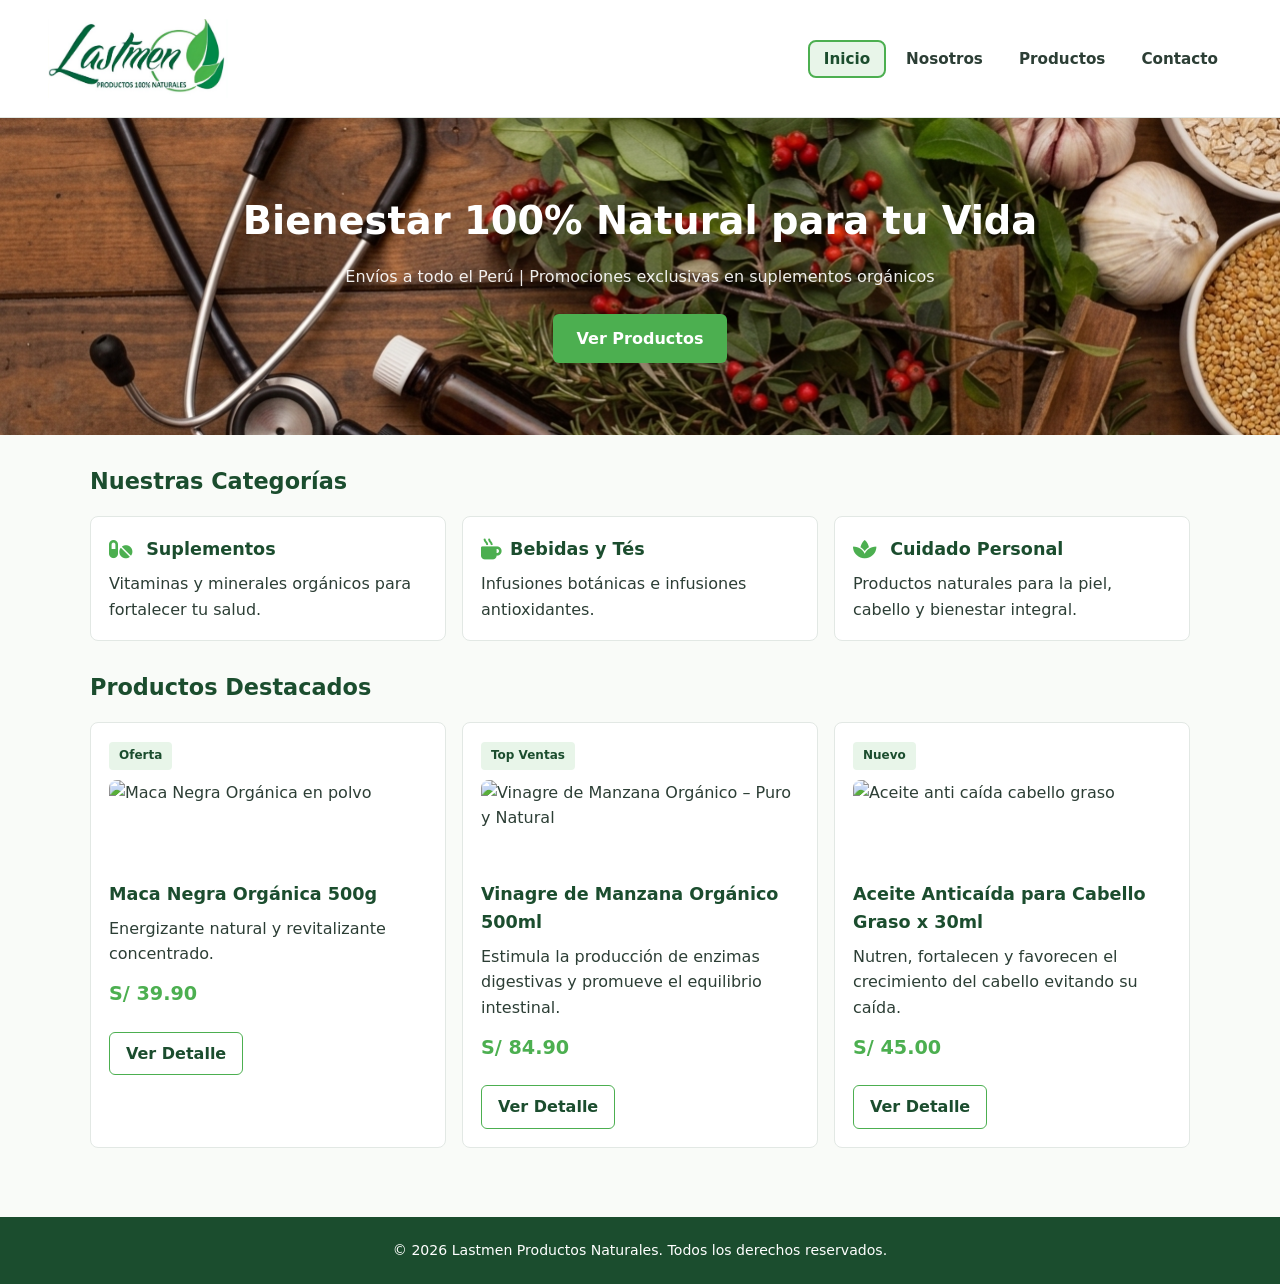
==== index.html @ 29af0a05 "Se agrega la nueva estructura de la pagina estatica" ====
<!DOCTYPE html>
<html lang="es">
<head>
    <meta charset="UTF-8">
    <meta name="viewport" content="width=device-width, initial-scale=1.0">
    <meta name="description" content="Lastmen - Tienda de productos naturales, suplementos orgánicos y medicina natural.">
    <title>Lastmen | Tienda de Productos Naturales</title>
    <link rel="stylesheet" href="css/estilos.css">
    <link rel="stylesheet" href="https://cdnjs.cloudflare.com/ajax/libs/font-awesome/5.15.4/css/all.min.css">
</head>
<body>

    <header class="header-principal" id="main-header">
        <div class="header-principal_brand">
            <a href="index.html">
                <img src="assets/img/logo-lastmen.jpg" alt="Lastmen Productos 100% Naturales" class="header-principal_logo">
            </a>
            <div class="header-principal_textos sr-only">
                <h1 class="header-principal_titulo">Lastmen</h1>
                <h2 class="header-principal_subtitulo">Productos 100% Naturales</h2>
            </div>
        </div>

        <nav class="navegacion" aria-label="Navegación Principal">
            <ul class="navegacion_lista">
                <li><a href="index.html" class="navegacion_enlace navegacion_enlace-activo">Inicio</a></li>
                <li><a href="nosotros.html" class="navegacion_enlace">Nosotros</a></li>
                <li><a href="productos.html" class="navegacion_enlace">Productos</a></li>
                <li><a href="contacto.html" class="navegacion_enlace">Contacto</a></li>
            </ul>
        </nav>
    </header>

    <main class="contenido-principal">
        
        <section class="hero-banner" id="sec-hero">
            <div class="hero-banner_contenido">
                <h2 class="hero-banner_titulo">Bienestar 100% Natural para tu Vida</h2>
                <p class="hero-banner_subtitulo">Envíos a todo el Perú | Promociones exclusivas en suplementos orgánicos</p>
                <a href="productos.html" class="boton-primario">Ver Productos</a>
            </div>
        </section>

        <section class="seccion-bloque" id="sec-categorias">
            <h3 class="seccion-bloque_titulo">Nuestras Categorías</h3>
            <div class="grid-categorias">
                <article class="tarjeta-categoria">
                    <h4 class="tarjeta-categoria_titulo">
                        <i class="fas fa-pills icono-categoria"></i> Suplementos
                    </h4>
                    <p class="tarjeta-categoria_texto">Vitaminas y minerales orgánicos para fortalecer tu salud.</p>
                </article>
                <article class="tarjeta-categoria">
                    <h4 class="tarjeta-categoria_titulo">
                        <i class="fas fa-mug-hot icono-categoria"></i>Bebidas y Tés
                    </h4>
                    <p class="tarjeta-categoria_texto">Infusiones botánicas e infusiones antioxidantes.</p>
                </article>
                <article class="tarjeta-categoria">
                    <h4 class="tarjeta-categoria_titulo">
                        <i class="fas fa-spa icono-categoria"></i> Cuidado Personal
                    </h4>
                    <p class="tarjeta-categoria_texto">Productos naturales para la piel, cabello y bienestar integral.</p>
                </article>
            </div>
        </section>

        <section class="seccion-bloque" id="sec-destacados">
            <h3 class="seccion-bloque_titulo">Productos Destacados</h3>
            <div class="grid-productos">
                <article class="tarjeta-producto">
                    <span class="tarjeta-producto_tag">Oferta</span>
                    <img src="https://tikafarma.com/cdn/shop/products/maca-negra-capsulas-amazon-andes-1.jpg?v=1658515243&width=1000" alt="Maca Negra Orgánica en polvo" class="tarjeta-producto_imagen">
                    <h4 class="tarjeta-producto_titulo">Maca Negra Orgánica 500g</h4>
                    <p class="tarjeta-producto_descripcion">Energizante natural y revitalizante concentrado.</p>
                    <span class="tarjeta-producto_precio">S/ 39.90</span>
                    <a href="productos.html" class="boton-secundario">Ver Detalle</a>
                </article>
                <article class="tarjeta-producto">
                    <span class="tarjeta-producto_tag">Top Ventas</span>
                    <img src="https://tikafarma.com/cdn/shop/products/Vinagre-manzana-1.jpg?v=1626645644&width=1100" alt="Vinagre de Manzana Orgánico – Puro y Natural" class="tarjeta-producto_imagen">
                    <h4 class="tarjeta-producto_titulo">Vinagre de Manzana Orgánico 500ml</h4>
                    <p class="tarjeta-producto_descripcion">Estimula la producción de enzimas digestivas y promueve el equilibrio intestinal.</p>
                    <span class="tarjeta-producto_precio">S/ 84.90</span>
                    <a href="productos.html" class="boton-secundario">Ver Detalle</a>
                </article>
                <article class="tarjeta-producto">
                    <span class="tarjeta-producto_tag">Nuevo</span>
                    <img src="https://tikafarma.com/cdn/shop/products/aceite-anticaida-cabello-graso.jpg?v=1643236644&width=1100" alt="Aceite anti caída cabello graso" class="tarjeta-producto_imagen">
                    <h4 class="tarjeta-producto_titulo">Aceite Anticaída para Cabello Graso x 30ml</h4>
                    <p class="tarjeta-producto_descripcion">Nutren, fortalecen y favorecen el crecimiento del cabello evitando su caída.</p>
                    <span class="tarjeta-producto_precio">S/ 45.00</span>
                    <a href="productos.html" class="boton-secundario">Ver Detalle</a>
                </article>
            </div>
        </section>

    </main>

    <footer class="footer-principal" id="main-footer">
        <p class="footer-principal_copy">&copy; 2026 Lastmen Productos Naturales. Todos los derechos reservados.</p>
    </footer>

</body>
</html>
---- css/estilos.css ----
:root {
    --verde-oscuro: #1B4D2E;
    --verde-hoja: #4CAF50;
    --verde-claro: #E8F5E9;
    --fondo-suave: #F9FBF8;
    --texto-oscuro: #2C3E35;
    --blanco: #FFFFFF;
    --gris-borde: #E2E8E4;
    --gris-fondo: #F4F6F5;
    --fuente: 'system-ui', -apple-system, sans-serif;
}

* {
    margin: 0;
    padding: 0;
    box-sizing: border-box;
}

body {
    font-family: var(--fuente);
    background-color: var(--fondo-suave);
    color: var(--texto-oscuro);
    line-height: 1.6;
    min-height: 100vh;
    display: flex;
    flex-direction: column;
}


.sr-only {
    position: absolute;
    width: 1px;
    height: 1px;
    padding: 0;
    margin: -1px;
    overflow: hidden;
    clip: rect(0, 0, 0, 0);
    white-space: nowrap;
    border: 0;
}

.header-principal {
    background-color: var(--blanco);
    border-bottom: 1px solid var(--gris-borde);
    padding: 1rem;
    display: flex;
    flex-direction: column;
    align-items: center;
    gap: 1rem;
}

.header-principal_logo {
    height: auto;
    max-width: 180px;
    display: block;
}

.navegacion_lista {
    list-style: none;
    display: flex;
    flex-wrap: wrap;
    justify-content: center;
    gap: 8px;
}

.navegacion_enlace {
    text-decoration: none;
    color: var(--texto-oscuro);
    font-weight: 600;
    font-size: 0.95rem;
    padding: 8px 14px;
    border-radius: 6px;
    transition: background-color 0.2s ease, color 0.2s ease;
}

.navegacion_enlace:hover,
.navegacion_enlace:focus {
    background-color: var(--verde-claro);
    color: var(--verde-oscuro);
    outline: 2px solid var(--verde-hoja);
}

.navegacion_enlace-activo {
    background-color: var(--verde-claro);
    color: var(--verde-oscuro);
    outline: 2px solid var(--verde-hoja);
}

.contenido-principal {
    flex: 1;
    width: 100%;
}

.hero-banner {

    background-image: url("../assets/img/medicina.jpg");
    background-size: cover;
    background-position: center;
    background-repeat: no-repeat;
    color: var(--blanco);
    padding: 3rem 1.5rem;
    text-align: center;
}

.hero-banner_titulo {
    font-size: 1.6rem;
    margin-bottom: 0.8rem;
    font-weight: 700;
}

.hero-banner_subtitulo {
    font-size: 1rem;
    margin-bottom: 1.5rem;
    opacity: 0.92;
}

.boton-primario {
    display: inline-block;
    background-color: var(--verde-hoja);
    color: var(--blanco);
    padding: 12px 24px;
    border-radius: 6px;
    text-decoration: none;
    font-weight: bold;
    border: none;
    cursor: pointer;
    text-align: center;
    transition: background-color 0.2s ease;
}

.boton-primario:hover,
.boton-primario:focus {
    background-color: #388E3C;
}

.boton-secundario {
    display: inline-block;
    background-color: transparent;
    color: var(--verde-oscuro);
    border: 1px solid var(--verde-hoja);
    padding: 8px 16px;
    border-radius: 6px;
    text-decoration: none;
    font-weight: 600;
    text-align: center;
    margin-top: 10px;
    transition: background-color 0.2s ease, color 0.2s ease;
}

.icono-categoria {
    color: var(--verde-hoja);
    margin-right: 0.5rem; 
    font-size: 1.3rem;
    vertical-align: middle;
}

.tarjeta-producto_imagen {
    width: auto;
    height: 100px;
    object-fit: cover; 
    border-radius: 8px 8px 0 0; 
    display: block;
}

.boton-secundario:hover {
    background-color: var(--verde-claro);
}

.boton-bloque {
    width: 100%;
    margin-top: 10px;
}

.seccion-bloque {
    width: 92%;
    max-width: 1100px;
    margin: calc(1.5rem + 5px) auto;
}

.seccion-bloque_titulo {
    color: var(--verde-oscuro);
    margin-bottom: 1rem;
    font-size: 1.4rem;
}

.grid-categorias,
.grid-productos,
.grid-productos-catalogo,
.valores_grid,
.grid-mision,
.grid-contacto {
    display: flex;
    flex-direction: column;
    gap: 16px;
}

.tarjeta-categoria,
.tarjeta-producto,
.tarjeta-valor,
.tarjeta-info {
    background-color: var(--blanco);
    border: 1px solid var(--gris-borde);
    border-radius: 8px;
    padding: 18px;
}

.tarjeta-categoria_icono {
    font-size: 2rem;
    margin-bottom: 8px;
}

.tarjeta-categoria_titulo,
.tarjeta-producto_titulo,
.tarjeta-valor_titulo,
.tarjeta-info_titulo {
    color: var(--verde-oscuro);
    margin-bottom: 8px;
    font-size: 1.1rem;
}

.tarjeta-producto_tag {
    background-color: var(--verde-claro);
    color: var(--verde-oscuro);
    font-size: 0.75rem;
    font-weight: bold;
    padding: 4px 10px;
    border-radius: 4px;
    display: inline-block;
    margin-bottom: 10px;
}

.tarjeta-producto_precio {
    display: block;
    font-weight: bold;
    color: var(--verde-hoja);
    font-size: 1.2rem;
    margin: 12px 0;
}

.seccion-contenedor {
    flex: 1;
    width: 92%;
    max-width: 950px;
    margin: calc(1.5rem + 5px) auto;
    padding: 22px;
    background-color: var(--blanco);
    border: 1px solid var(--gris-borde);
    border-radius: 8px;
}

.seccion-contenedor_titulo {
    color: var(--verde-oscuro);
    margin-bottom: 14px;
    font-size: 1.6rem;
    border-bottom: 2px solid var(--verde-claro);
    padding-bottom: 8px;
}

.seccion-contenedor_subtitulo,
.valores_titulo {
    color: var(--verde-oscuro);
    margin: 18px 0 12px 0;
    font-size: 1.2rem;
}

.seccion-contenedor_texto {
    margin-bottom: 18px;
    font-size: 0.98rem;
}

.lista-ordenada {
    margin-left: 20px;
    margin-bottom: 25px;
}

.lista-ordenada_item {
    padding: 10px 14px;
    margin-bottom: 6px;
    border-radius: 4px;
    font-size: 0.95rem;
}

.lista-ordenada_item:nth-child(odd) {
    background-color: #F1F8F3;
}

.lista-ordenada_item:nth-child(even) {
    background-color: #FFFFFF;
}

@supports (-webkit-touch-callout: none) {
    .seccion-contenedor {
        -webkit-overflow-scrolling: touch;
    }
}

.filtros-categoria {
    display: flex;
    flex-wrap: wrap;
    gap: 8px;
    margin-bottom: 20px;
}

.filtro-btn {
    background-color: var(--gris-fondo);
    border: 1px solid var(--gris-borde);
    color: var(--texto-oscuro);
    padding: 8px 16px;
    border-radius: 20px;
    cursor: pointer;
    font-weight: 600;
    font-size: 0.88rem;
    transition: all 0.2s ease;
}

.filtro-btn:hover,
.filtro-btn-activo {
    background-color: var(--verde-oscuro);
    color: var(--blanco);
    border-color: var(--verde-oscuro);
}

/* Formulario */
.formulario-seccion {
    background-color: var(--fondo-suave);
    padding: 20px;
    border-radius: 8px;
    border: 1px solid var(--gris-borde);
}

.campo-form {
    display: flex;
    flex-direction: column;
    margin-bottom: 16px;
}

.campo-form_label {
    font-weight: 600;
    margin-bottom: 6px;
    font-size: 0.9rem;
    color: var(--verde-oscuro);
}

.campo-form_input,
.campo-form_select,
.campo-form_textarea {
    width: 100%;
    padding: 10px 14px;
    border: 1px solid var(--gris-borde);
    border-radius: 6px;
    font-family: inherit;
    font-size: 0.95rem;
}

.campo-form_input:focus,
.campo-form_select:focus,
.campo-form_textarea:focus {
    outline: 2px solid var(--verde-hoja);
    border-color: transparent;
}

.campo-checkbox {
    flex-direction: row;
    align-items: center;
    gap: 10px;
}

.campo-form_label-inline {
    font-size: 0.85rem;
    color: var(--texto-oscuro);
}

.footer-principal {
    text-align: center;
    padding: 1.4rem;
    background-color: var(--verde-oscuro);
    color: var(--blanco);
    font-size: 0.88rem;
    margin-top: 2.5rem;
    width: 100%;
}



@media (min-width: 768px) {
    
    .header-principal {
        flex-direction: row;
        justify-content: space-between;
        padding: 1.2rem 3rem;
    }

    .hero-banner {
        padding: 4.5rem 2rem;
    }

    .hero-banner_titulo {
        font-size: 2.4rem;
    }

    .grid-categorias,
    .grid-productos,
    .valores_grid,
    .grid-mision {
        flex-direction: row;
    }

    .grid-productos-catalogo {
        display: grid;
        grid-template-columns: repeat(3, 1fr);
        gap: 20px;
    }

    .grid-contacto {
        flex-direction: row;
    }

    .datos-contacto,
    .formulario-seccion {
        flex: 1;
    }

    .tarjeta-categoria,
    .tarjeta-producto,
    .tarjeta-valor {
        flex: 1;
    }

    .seccion-contenedor {
        padding: 35px;
        margin: calc(2.5rem + 5px) auto;
    }
}
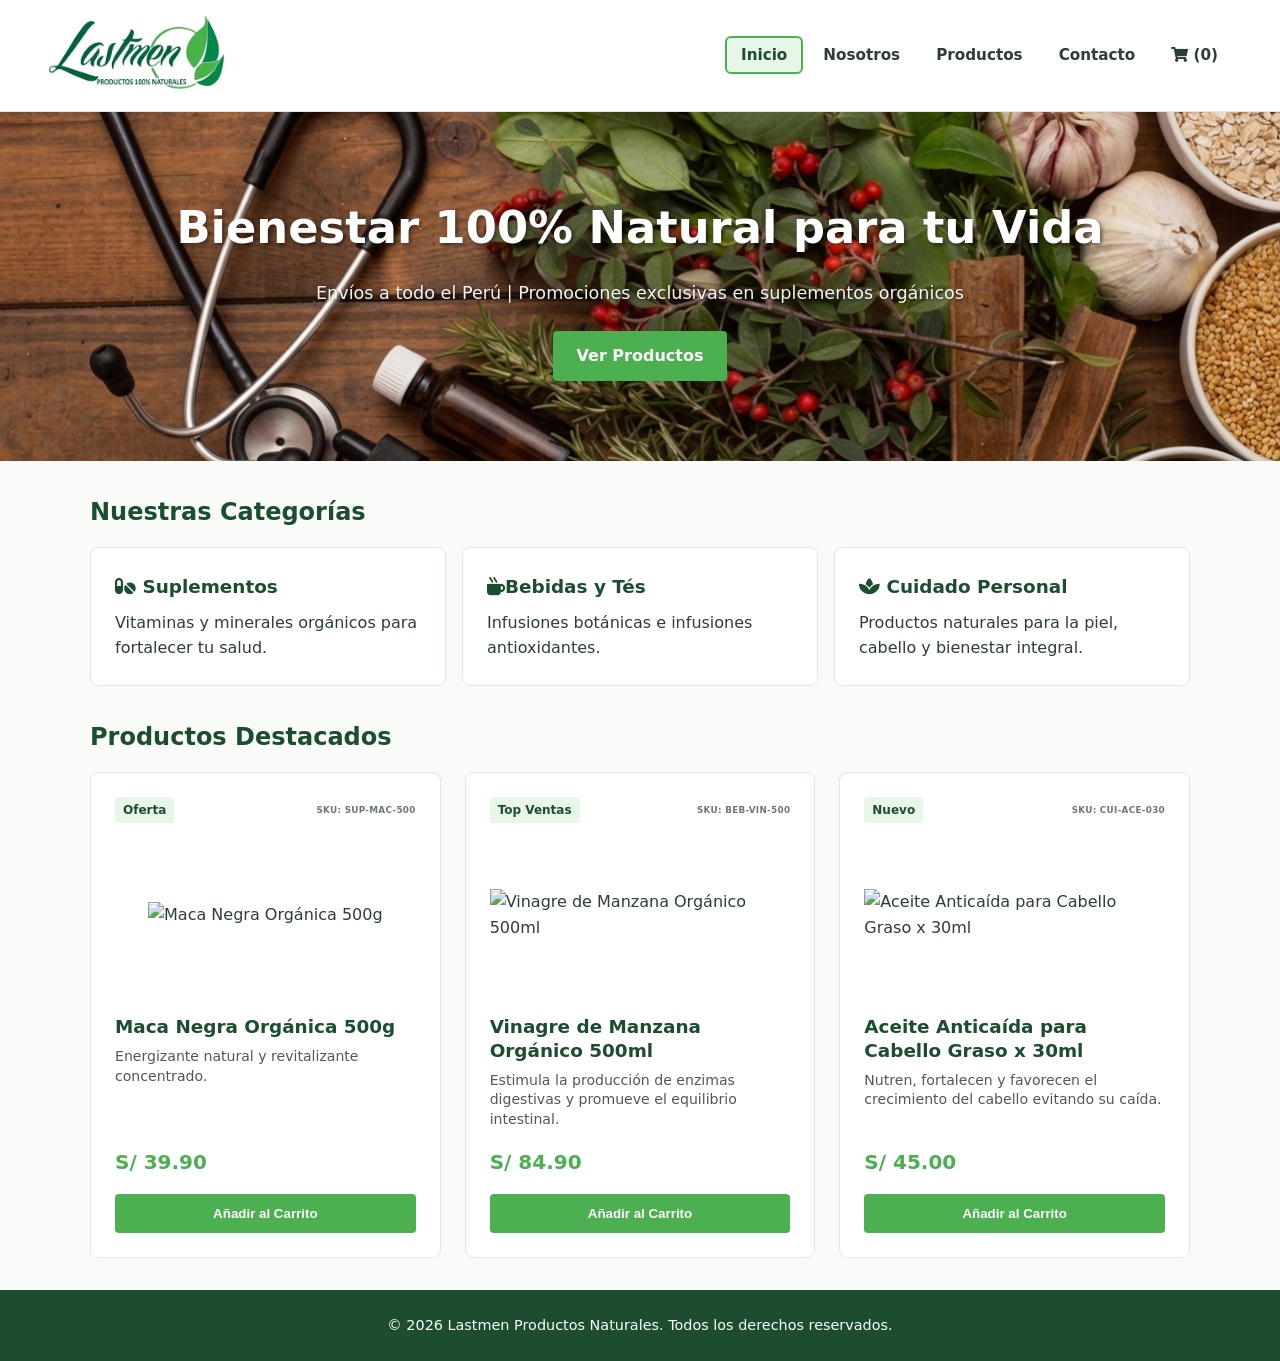
==== commit 6cc1b3b8: "Se agrega nueva logica para agregar un carrito a la web" ====
--- a/index.html
+++ b/index.html
@@ -5,6 +5,7 @@
     <meta name="viewport" content="width=device-width, initial-scale=1.0">
     <meta name="description" content="Lastmen - Tienda de productos naturales, suplementos orgánicos y medicina natural.">
     <title>Lastmen | Tienda de Productos Naturales</title>
+    <link rel="icon" type="image/png" href="assets/img/iconlastmen.png">
     <link rel="stylesheet" href="css/estilos.css">
     <link rel="stylesheet" href="https://cdnjs.cloudflare.com/ajax/libs/font-awesome/5.15.4/css/all.min.css">
 </head>
@@ -27,6 +28,12 @@
                 <li><a href="nosotros.html" class="navegacion_enlace">Nosotros</a></li>
                 <li><a href="productos.html" class="navegacion_enlace">Productos</a></li>
                 <li><a href="contacto.html" class="navegacion_enlace">Contacto</a></li>
+                <li>
+                    <a href="carrito.html" class="navegacion_enlace" id="btn-ver-carrito">
+                        <i class="fas fa-shopping-cart"></i> 
+                        (<span id="contador-carrito">0</span>)
+                    </a>
+                </li>
             </ul>
         </nav>
     </header>
@@ -67,32 +74,7 @@
 
         <section class="seccion-bloque" id="sec-destacados">
             <h3 class="seccion-bloque_titulo">Productos Destacados</h3>
-            <div class="grid-productos">
-                <article class="tarjeta-producto">
-                    <span class="tarjeta-producto_tag">Oferta</span>
-                    <img src="https://tikafarma.com/cdn/shop/products/maca-negra-capsulas-amazon-andes-1.jpg?v=1658515243&width=1000" alt="Maca Negra Orgánica en polvo" class="tarjeta-producto_imagen">
-                    <h4 class="tarjeta-producto_titulo">Maca Negra Orgánica 500g</h4>
-                    <p class="tarjeta-producto_descripcion">Energizante natural y revitalizante concentrado.</p>
-                    <span class="tarjeta-producto_precio">S/ 39.90</span>
-                    <a href="productos.html" class="boton-secundario">Ver Detalle</a>
-                </article>
-                <article class="tarjeta-producto">
-                    <span class="tarjeta-producto_tag">Top Ventas</span>
-                    <img src="https://tikafarma.com/cdn/shop/products/Vinagre-manzana-1.jpg?v=1626645644&width=1100" alt="Vinagre de Manzana Orgánico – Puro y Natural" class="tarjeta-producto_imagen">
-                    <h4 class="tarjeta-producto_titulo">Vinagre de Manzana Orgánico 500ml</h4>
-                    <p class="tarjeta-producto_descripcion">Estimula la producción de enzimas digestivas y promueve el equilibrio intestinal.</p>
-                    <span class="tarjeta-producto_precio">S/ 84.90</span>
-                    <a href="productos.html" class="boton-secundario">Ver Detalle</a>
-                </article>
-                <article class="tarjeta-producto">
-                    <span class="tarjeta-producto_tag">Nuevo</span>
-                    <img src="https://tikafarma.com/cdn/shop/products/aceite-anticaida-cabello-graso.jpg?v=1643236644&width=1100" alt="Aceite anti caída cabello graso" class="tarjeta-producto_imagen">
-                    <h4 class="tarjeta-producto_titulo">Aceite Anticaída para Cabello Graso x 30ml</h4>
-                    <p class="tarjeta-producto_descripcion">Nutren, fortalecen y favorecen el crecimiento del cabello evitando su caída.</p>
-                    <span class="tarjeta-producto_precio">S/ 45.00</span>
-                    <a href="productos.html" class="boton-secundario">Ver Detalle</a>
-                </article>
-            </div>
+            <div class="grid-productos" id="grid-destacados"></div>
         </section>
 
     </main>
@@ -100,6 +82,8 @@
     <footer class="footer-principal" id="main-footer">
         <p class="footer-principal_copy">&copy; 2026 Lastmen Productos Naturales. Todos los derechos reservados.</p>
     </footer>
-
+    <script src="js/data.js"></script>
+    <script src="js/carrito.js"></script>
+    <script src="js/app.js"></script>
 </body>
 </html>
--- a/css/estilos.css
+++ b/css/estilos.css
@@ -1,4 +1,5 @@
 :root {
+    /* Paleta de colores centralizada */
     --verde-oscuro: #1B4D2E;
     --verde-hoja: #4CAF50;
     --verde-claro: #E8F5E9;
@@ -7,9 +8,20 @@
     --blanco: #FFFFFF;
     --gris-borde: #E2E8E4;
     --gris-fondo: #F4F6F5;
+    
+    /* Tipografía nativa para mejor rendimiento */
     --fuente: 'system-ui', -apple-system, sans-serif;
-}
-
+
+    /* Nuevas variables de espaciado usando rem */
+    --espacio-xs: 0.5rem;
+    --espacio-sm: 1rem;
+    --espacio-md: 1.5rem;
+    --espacio-lg: 2rem;
+    --radio-borde: 0.5rem;
+    --radio-borde-sm: 0.25rem;
+}
+
+/* Reset básico */
 * {
     margin: 0;
     padding: 0;
@@ -26,7 +38,7 @@
     flex-direction: column;
 }
 
-
+/* Ocultar texto visualmente pero mantenerlo para lectores de pantalla */
 .sr-only {
     position: absolute;
     width: 1px;
@@ -42,16 +54,16 @@
 .header-principal {
     background-color: var(--blanco);
     border-bottom: 1px solid var(--gris-borde);
-    padding: 1rem;
+    padding: var(--espacio-sm);
     display: flex;
     flex-direction: column;
     align-items: center;
-    gap: 1rem;
+    gap: var(--espacio-sm);
 }
 
 .header-principal_logo {
     height: auto;
-    max-width: 180px;
+    max-width: 11.25rem; 
     display: block;
 }
 
@@ -60,7 +72,7 @@
     display: flex;
     flex-wrap: wrap;
     justify-content: center;
-    gap: 8px;
+    gap: var(--espacio-xs);
 }
 
 .navegacion_enlace {
@@ -68,22 +80,19 @@
     color: var(--texto-oscuro);
     font-weight: 600;
     font-size: 0.95rem;
-    padding: 8px 14px;
-    border-radius: 6px;
-    transition: background-color 0.2s ease, color 0.2s ease;
-}
-
+    padding: var(--espacio-xs) 0.875rem;
+    border-radius: var(--radio-borde-sm);
+    transition: background-color 0.3s ease, color 0.3s ease, transform 0.2s ease;
+}
+
+/* Selectores combinados */
 .navegacion_enlace:hover,
-.navegacion_enlace:focus {
-    background-color: var(--verde-claro);
-    color: var(--verde-oscuro);
-    outline: 2px solid var(--verde-hoja);
-}
-
+.navegacion_enlace:focus,
 .navegacion_enlace-activo {
     background-color: var(--verde-claro);
     color: var(--verde-oscuro);
     outline: 2px solid var(--verde-hoja);
+    transform: translateY(-2px);
 }
 
 .contenido-principal {
@@ -92,45 +101,47 @@
 }
 
 .hero-banner {
-
     background-image: url("../assets/img/medicina.jpg");
     background-size: cover;
     background-position: center;
     background-repeat: no-repeat;
     color: var(--blanco);
-    padding: 3rem 1.5rem;
+    padding: 4rem var(--espacio-md);
     text-align: center;
 }
 
 .hero-banner_titulo {
-    font-size: 1.6rem;
-    margin-bottom: 0.8rem;
+    font-size: 1.8rem;
+    margin-bottom: var(--espacio-sm);
     font-weight: 700;
+    text-shadow: 2px 2px 4px rgba(0,0,0,0.5); /* Le da más contraste al texto sobre la imagen */
 }
 
 .hero-banner_subtitulo {
-    font-size: 1rem;
-    margin-bottom: 1.5rem;
-    opacity: 0.92;
+    font-size: 1.1rem;
+    margin-bottom: var(--espacio-md);
+    opacity: 0.95;
+    text-shadow: 1px 1px 3px rgba(0,0,0,0.5);
 }
 
 .boton-primario {
     display: inline-block;
     background-color: var(--verde-hoja);
     color: var(--blanco);
-    padding: 12px 24px;
-    border-radius: 6px;
+    padding: 0.75rem var(--espacio-md);
+    border-radius: var(--radio-borde-sm);
     text-decoration: none;
     font-weight: bold;
     border: none;
     cursor: pointer;
     text-align: center;
-    transition: background-color 0.2s ease;
+    transition: background-color 0.3s ease, transform 0.2s ease;
 }
 
 .boton-primario:hover,
 .boton-primario:focus {
     background-color: #388E3C;
+    transform: scale(1.02);
 }
 
 .boton-secundario {
@@ -138,51 +149,38 @@
     background-color: transparent;
     color: var(--verde-oscuro);
     border: 1px solid var(--verde-hoja);
-    padding: 8px 16px;
-    border-radius: 6px;
+    padding: 0.5rem var(--espacio-sm);
+    border-radius: var(--radio-borde-sm);
     text-decoration: none;
     font-weight: 600;
     text-align: center;
-    margin-top: 10px;
-    transition: background-color 0.2s ease, color 0.2s ease;
-}
-
-.icono-categoria {
-    color: var(--verde-hoja);
-    margin-right: 0.5rem; 
-    font-size: 1.3rem;
-    vertical-align: middle;
-}
-
-.tarjeta-producto_imagen {
-    width: auto;
-    height: 100px;
-    object-fit: cover; 
-    border-radius: 8px 8px 0 0; 
-    display: block;
+    margin-top: 0.6rem;
+    transition: all 0.3s ease;
 }
 
 .boton-secundario:hover {
     background-color: var(--verde-claro);
+    color: var(--verde-oscuro);
 }
 
 .boton-bloque {
     width: 100%;
-    margin-top: 10px;
+    margin-top: var(--espacio-xs);
 }
 
 .seccion-bloque {
     width: 92%;
-    max-width: 1100px;
-    margin: calc(1.5rem + 5px) auto;
+    max-width: 68.75rem; 
+    margin: var(--espacio-lg) auto;
 }
 
 .seccion-bloque_titulo {
     color: var(--verde-oscuro);
-    margin-bottom: 1rem;
-    font-size: 1.4rem;
-}
-
+    margin-bottom: var(--espacio-sm);
+    font-size: 1.5rem;
+}
+
+/* Uso optimizado de Grid y Flexbox  */
 .grid-categorias,
 .grid-productos,
 .grid-productos-catalogo,
@@ -191,22 +189,92 @@
 .grid-contacto {
     display: flex;
     flex-direction: column;
-    gap: 16px;
+    gap: var(--espacio-sm);
 }
 
 .tarjeta-categoria,
-.tarjeta-producto,
 .tarjeta-valor,
 .tarjeta-info {
     background-color: var(--blanco);
     border: 1px solid var(--gris-borde);
-    border-radius: 8px;
-    padding: 18px;
+    border-radius: var(--radio-borde);
+    padding: var(--espacio-md);
+    transition: box-shadow 0.3s ease, transform 0.3s ease;
+}
+
+
+.tarjeta-producto {
+    background-color: var(--blanco);
+    border: 1px solid var(--gris-borde);
+    border-radius: var(--radio-borde);
+    padding: var(--espacio-md);
+    transition: box-shadow 0.3s ease, transform 0.3s ease;
+    
+    display: flex;
+    flex-direction: column;
+    height: 100%;
+}
+
+/* Selector avanzado para animar la tarjeta completa al hacer hover */
+.tarjeta-producto:hover,
+.tarjeta-categoria:hover {
+    box-shadow: 0 6px 16px rgba(0,0,0,0.08);
+    transform: translateY(-4px);
+}
+
+/* 1. Cabecera con Tag y SKU */
+.tarjeta-producto_header {
+    display: flex;
+    justify-content: space-between;
+    align-items: center;
+    margin-bottom: var(--espacio-xs);
+    min-height: 1.5rem;
+}
+
+.tarjeta-producto_tag {
+    background-color: var(--verde-claro);
+    color: var(--verde-oscuro);
+    font-size: 0.75rem;
+    font-weight: bold;
+    padding: 0.2rem 0.5rem;
+    border-radius: var(--radio-borde-sm);
+    display: inline-block;
+}
+
+.tarjeta-producto_sku {
+    font-size: 0.55rem;
+    color: #6c757d;
+    font-weight: 600;
+    letter-spacing: 0.3px;
+}
+
+/*  Imagen uniforme y centrada */
+.tarjeta-producto_img-contenedor {
+    width: 100%;
+    height: 10.5rem;
+    display: flex;
+    align-items: center;
+    justify-content: center;
+    margin-bottom: var(--espacio-sm);
+}
+
+.tarjeta-producto_imagen {
+    max-width: 100%;
+    max-height: 100%;
+    object-fit: contain; 
+    display: block;
+}
+
+.tarjeta-producto_contenido {
+    flex: 1;
+    display: flex;
+    flex-direction: column;
 }
 
 .tarjeta-categoria_icono {
     font-size: 2rem;
-    margin-bottom: 8px;
+    margin-bottom: var(--espacio-xs);
+    color: var(--verde-hoja);
 }
 
 .tarjeta-categoria_titulo,
@@ -214,80 +282,87 @@
 .tarjeta-valor_titulo,
 .tarjeta-info_titulo {
     color: var(--verde-oscuro);
-    margin-bottom: 8px;
-    font-size: 1.1rem;
-}
-
-.tarjeta-producto_tag {
-    background-color: var(--verde-claro);
-    color: var(--verde-oscuro);
-    font-size: 0.75rem;
-    font-weight: bold;
-    padding: 4px 10px;
-    border-radius: 4px;
-    display: inline-block;
-    margin-bottom: 10px;
+    margin-bottom: var(--espacio-xs);
+    font-size: 1.15rem;
+}
+
+.tarjeta-producto_titulo {
+    line-height: 1.3;
+}
+
+.tarjeta-producto_descripcion {
+    font-size: 0.88rem;
+    color: #555;
+    line-height: 1.4;
+    margin-bottom: var(--espacio-sm);
+}
+
+.tarjeta-producto_footer {
+    margin-top: auto;
 }
 
 .tarjeta-producto_precio {
     display: block;
     font-weight: bold;
     color: var(--verde-hoja);
-    font-size: 1.2rem;
-    margin: 12px 0;
+    font-size: 1.25rem;
+    margin-bottom: var(--espacio-xs);
 }
 
 .seccion-contenedor {
     flex: 1;
     width: 92%;
-    max-width: 950px;
-    margin: calc(1.5rem + 5px) auto;
-    padding: 22px;
+    max-width: 59.375rem; 
+    margin: var(--espacio-lg) auto;
+    padding: var(--espacio-md);
     background-color: var(--blanco);
     border: 1px solid var(--gris-borde);
-    border-radius: 8px;
+    border-radius: var(--radio-borde);
 }
 
 .seccion-contenedor_titulo {
     color: var(--verde-oscuro);
-    margin-bottom: 14px;
-    font-size: 1.6rem;
+    margin-bottom: var(--espacio-sm);
+    font-size: 1.8rem;
     border-bottom: 2px solid var(--verde-claro);
-    padding-bottom: 8px;
+    padding-bottom: 0.5rem;
 }
 
 .seccion-contenedor_subtitulo,
 .valores_titulo {
     color: var(--verde-oscuro);
-    margin: 18px 0 12px 0;
-    font-size: 1.2rem;
+    margin: var(--espacio-md) 0 var(--espacio-sm) 0;
+    font-size: 1.3rem;
 }
 
 .seccion-contenedor_texto {
-    margin-bottom: 18px;
-    font-size: 0.98rem;
+    margin-bottom: var(--espacio-sm);
+    font-size: 1rem;
 }
 
 .lista-ordenada {
-    margin-left: 20px;
-    margin-bottom: 25px;
+    margin-left: var(--espacio-md);
+    margin-bottom: var(--espacio-md);
 }
 
 .lista-ordenada_item {
-    padding: 10px 14px;
-    margin-bottom: 6px;
-    border-radius: 4px;
-    font-size: 0.95rem;
-}
-
+    padding: 0.6rem var(--espacio-sm);
+    margin-bottom: 0.4rem;
+    border-radius: var(--radio-borde-sm);
+    font-size: 1rem;
+}
+
+/* Uso de selectores :nth-child */
 .lista-ordenada_item:nth-child(odd) {
-    background-color: #F1F8F3;
+    background-color: var(--verde-claro);
 }
 
 .lista-ordenada_item:nth-child(even) {
-    background-color: #FFFFFF;
-}
-
+    background-color: var(--blanco);
+    border: 1px solid var(--gris-borde);
+}
+
+/* HACK CSS : Corrección para iOS */
 @supports (-webkit-touch-callout: none) {
     .seccion-contenedor {
         -webkit-overflow-scrolling: touch;
@@ -297,20 +372,20 @@
 .filtros-categoria {
     display: flex;
     flex-wrap: wrap;
-    gap: 8px;
-    margin-bottom: 20px;
+    gap: var(--espacio-xs);
+    margin-bottom: var(--espacio-md);
 }
 
 .filtro-btn {
     background-color: var(--gris-fondo);
     border: 1px solid var(--gris-borde);
     color: var(--texto-oscuro);
-    padding: 8px 16px;
-    border-radius: 20px;
+    padding: 0.5rem var(--espacio-sm);
+    border-radius: 1.25rem;
     cursor: pointer;
     font-weight: 600;
-    font-size: 0.88rem;
-    transition: all 0.2s ease;
+    font-size: 0.9rem;
+    transition: background-color 0.3s ease, color 0.3s ease;
 }
 
 .filtro-btn:hover,
@@ -320,24 +395,24 @@
     border-color: var(--verde-oscuro);
 }
 
-/* Formulario */
+/* Formularios */
 .formulario-seccion {
     background-color: var(--fondo-suave);
-    padding: 20px;
-    border-radius: 8px;
+    padding: var(--espacio-md);
+    border-radius: var(--radio-borde);
     border: 1px solid var(--gris-borde);
 }
 
 .campo-form {
     display: flex;
     flex-direction: column;
-    margin-bottom: 16px;
+    margin-bottom: var(--espacio-sm);
 }
 
 .campo-form_label {
     font-weight: 600;
-    margin-bottom: 6px;
-    font-size: 0.9rem;
+    margin-bottom: 0.4rem;
+    font-size: 0.95rem;
     color: var(--verde-oscuro);
 }
 
@@ -345,11 +420,12 @@
 .campo-form_select,
 .campo-form_textarea {
     width: 100%;
-    padding: 10px 14px;
-    border: 1px solid var(--gris-borde);
-    border-radius: 6px;
+    padding: 0.6rem var(--espacio-sm);
+    border: 1px solid var(--gris-borde);
+    border-radius: var(--radio-borde-sm);
     font-family: inherit;
-    font-size: 0.95rem;
+    font-size: 1rem;
+    transition: outline 0.2s ease, border-color 0.2s ease;
 }
 
 .campo-form_input:focus,
@@ -362,72 +438,137 @@
 .campo-checkbox {
     flex-direction: row;
     align-items: center;
-    gap: 10px;
+    gap: 0.6rem;
 }
 
 .campo-form_label-inline {
-    font-size: 0.85rem;
+    font-size: 0.9rem;
     color: var(--texto-oscuro);
 }
 
 .footer-principal {
     text-align: center;
-    padding: 1.4rem;
+    padding: var(--espacio-md);
     background-color: var(--verde-oscuro);
     color: var(--blanco);
-    font-size: 0.88rem;
-    margin-top: 2.5rem;
+    font-size: 0.9rem;
+    margin-top: auto; /* Empuja el footer al final si hay poco contenido */
     width: 100%;
 }
 
-
-
-@media (min-width: 768px) {
-    
+/* Media Queries usando Grid para layouts grandes */
+@media (min-width: 48em) { 
     .header-principal {
         flex-direction: row;
         justify-content: space-between;
-        padding: 1.2rem 3rem;
+        padding: var(--espacio-sm) 3rem;
     }
 
     .hero-banner {
-        padding: 4.5rem 2rem;
+        padding: 5rem 2rem;
     }
 
     .hero-banner_titulo {
-        font-size: 2.4rem;
+        font-size: 2.8rem;
     }
 
     .grid-categorias,
-    .grid-productos,
     .valores_grid,
     .grid-mision {
         flex-direction: row;
     }
 
+    /* CORRECCIÓN AQUÍ: Se cambió auto-fit por auto-fill */
+    .grid-productos {
+        display: grid;
+        grid-template-columns: repeat(auto-fill, minmax(280px, 1fr));
+        gap: var(--espacio-md);
+        align-items: stretch;
+    }
+
     .grid-productos-catalogo {
         display: grid;
-        grid-template-columns: repeat(3, 1fr);
-        gap: 20px;
+        grid-template-columns: repeat(auto-fill, minmax(280px, 1fr));
+        gap: var(--espacio-md);
+        align-items: stretch;
     }
 
     .grid-contacto {
-        flex-direction: row;
-    }
-
-    .datos-contacto,
-    .formulario-seccion {
-        flex: 1;
+        display: grid;
+        grid-template-columns: 1fr 1fr;
+        gap: var(--espacio-lg);
     }
 
     .tarjeta-categoria,
-    .tarjeta-producto,
     .tarjeta-valor {
         flex: 1;
     }
-
-    .seccion-contenedor {
-        padding: 35px;
-        margin: calc(2.5rem + 5px) auto;
-    }
+}
+
+/* Estilo para mi pagina Carrito HTML */
+.seccion-carrito {
+    min-height: 50vh;
+}
+
+.carrito-contenedor {
+    max-width: 800px;
+    margin: 0 auto;
+    padding: 20px;
+}
+
+.carrito-vacio-texto {
+    text-align: center;
+    font-size: 1.1rem;
+    color: #555;
+    margin-top: 2rem;
+}
+
+.carrito-item {
+    display: flex;
+    justify-content: space-between;
+    align-items: center;
+    border-bottom: 1px solid #ccc;
+    padding: 15px 0;
+}
+
+.carrito-item_info {
+    display: flex;
+    align-items: center;
+    gap: 15px;
+}
+
+.carrito-item_img {
+    width: 60px;
+    height: 60px;
+    border-radius: 5px;
+    object-fit: cover;
+}
+
+.carrito-item_titulo {
+    margin: 0;
+    font-size: 1.1rem;
+    color: #333;
+}
+
+.carrito-item_precio-subtotal {
+    margin: 5px 0 0 0;
+    color: #1B4D2E;
+    font-size: 1.1rem;
+    font-weight: bold;
+}
+
+.resumen-compra {
+    max-width: 800px;
+    margin: 20px auto;
+    text-align: right;
+    border-top: 2px solid #eee;
+    padding-top: 20px;
+}
+
+.resumen-compra_total {
+    color: #1B4D2E;
+}
+
+#btn-finalizar-compra {
+    margin-top: 15px;
 }
